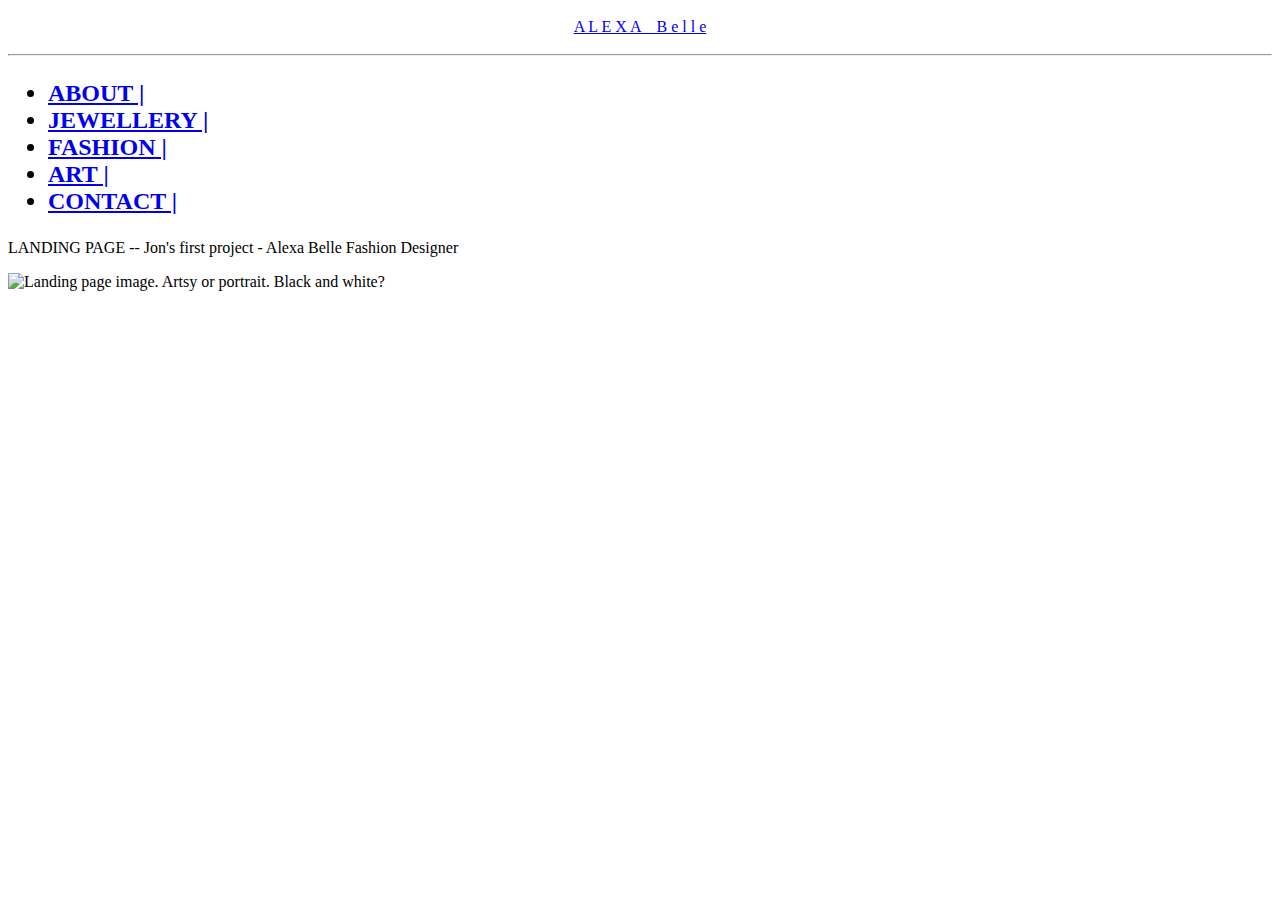
==== index.html @ 7157bdaa "Index file added" ====
<!doctype html>
<html class="no-js" lang="">


<head>


  <meta charset="utf-8">

  <meta name="description" content="Jon Lee's first website - fashion designer; Alexa Belle">

  <meta name="viewport" content="width=device-width, initial-scale=1">


  <title>A L E X A  _ B e l l e</title>



  <link rel="manifest" href="site.webmanifest">
  <link rel="apple-touch-icon" href="icon.png">
  <!-- Place favicon.ico in the root directory -->

  <link rel="stylesheet" href="css/normalize.css">
  <link rel="stylesheet" href="css/main.css">

  <meta name="theme-color" content="#fafafa">


  	<!--- Jon's copy paste from blog page title-->

	<meta name="description" content="first website project by Jon Lee - Fashion Designer - Alexa Belle">
	<meta name="keywords" content="web design blog, web dev blog, learning HTML5, fashion, fashion designer, blog, jewellery,
	 jewelry, accessories">

	<style type="text/css">
		#main-header{
			text-align:center;
			background-color: white;
			color:black;
			padding:10px;
		}

		#main-footer{text-align: center;
		 font-size:18px;}
	

		#links{text-align:left;
			background-color: black;
			color:white;
			padding:6px;}
	</style>



</head>

<body>
  <!--[if IE]>
    <p class="browserupgrade">You are using an <strong>outdated</strong> browser. Please <a href="https://browsehappy.com/">upgrade your browser</a> to improve your experience and security.</p>
  <![endif]-->

  <!-- Add your site or application content here -->


    <!-- <MAIN HEADER - CHANGE TO HIGH RES IMAGE TEXT - CREATE NEW FONT NOT H1-->

<header id="main-header">
	<a href=index.html>
	A L E X A _ B e l l e 
</a>



</header>

	<!-- LINKS BAR, ADD DROPDOWN BURGER MENUS? -->
<hr/>

	<header>

		<h2>
		<nav>
		  <ul id="pagelinks">
		  <li> <a href="about.html">ABOUT |</a></li>
		  <li> <a href="jewellery.html">JEWELLERY |</a></li>
		  <li> <a href="fashion.html">FASHION |</a></li>
		  <li> <a href="art.html">ART |</a></li>
		  <li> <a href="contact.html">CONTACT |</a></li>
		  </ul>
		  </nav>

		</h2>
		</header>


  <p> LANDING PAGE --
	  
	Jon's first project - Alexa Belle Fashion Designer</p>



  <img src="img/il_340x270.2262216112_8s53.jpg" alt="Landing page image. Artsy or portrait. Black and white?" width="300">


  <script src="js/vendor/modernizr-3.8.0.min.js"></script>
  <script src="https://code.jquery.com/jquery-3.4.1.min.js" integrity="sha256-CSXorXvZcTkaix6Yvo6HppcZGetbYMGWSFlBw8HfCJo=" crossorigin="anonymous"></script>
  <script>window.jQuery || document.write('<script src="js/vendor/jquery-3.4.1.min.js"><\/script>')</script>
  <script src="js/plugins.js"></script>
  <script src="js/main.js"></script>


 




  <!-- Google Analytics: change UA-XXXXX-Y to be your site's ID. -->
  <script>
    window.ga = function () { ga.q.push(arguments) }; ga.q = []; ga.l = +new Date;
    ga('create', 'UA-XXXXX-Y', 'auto'); ga('set','transport','beacon'); ga('send', 'pageview')
  </script>
  <script src="https://www.google-analytics.com/analytics.js" async></script>
</body>

</html>
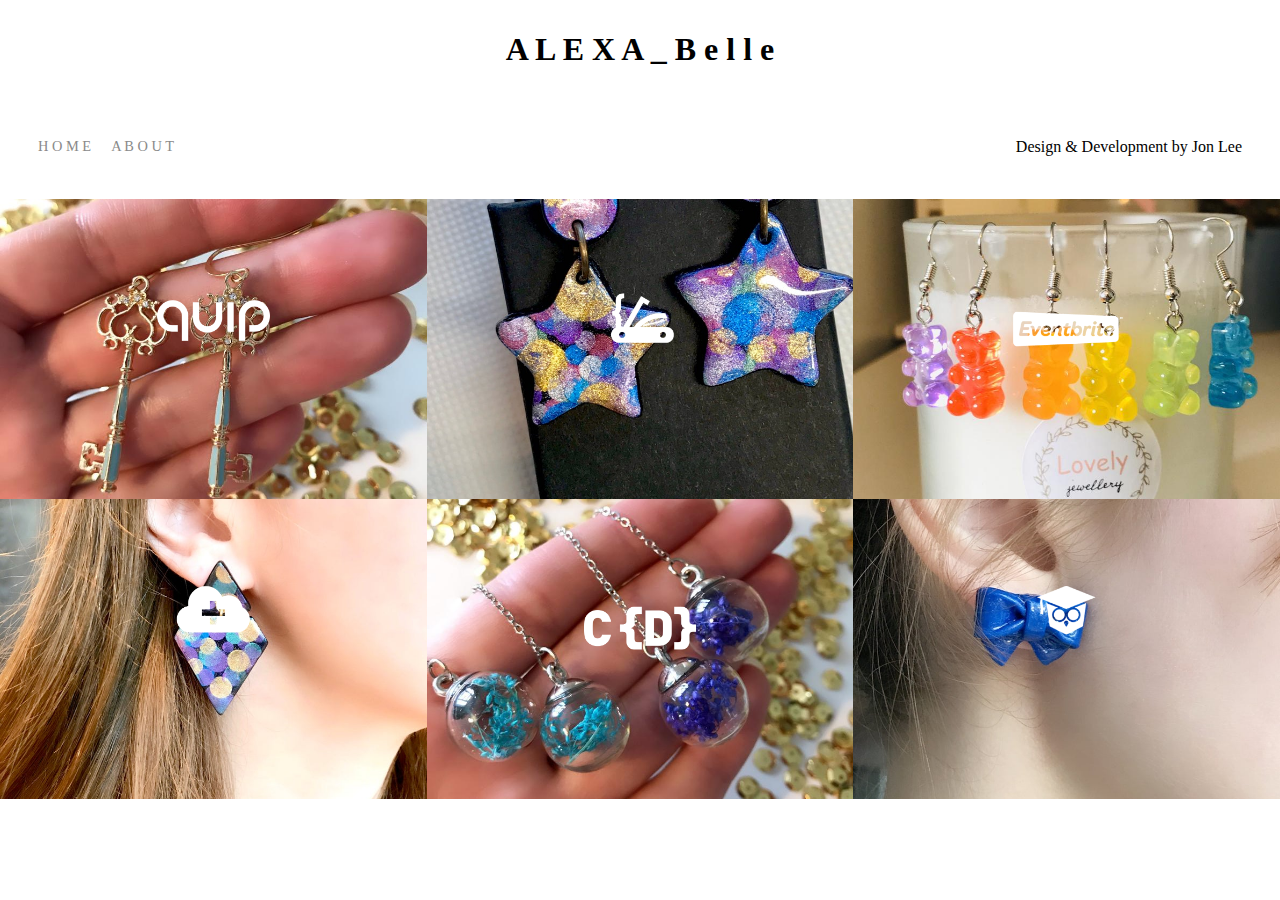
==== commit de7ab2c6: "Adding base template for portfolio site" ====
--- a/index.html
+++ b/index.html
@@ -1,125 +1,151 @@
-<!doctype html>
-<html class="no-js" lang="">
-
+<!DOCTYPE html>
+<html>
 
 <head>
+		<meta charset="utf-8"/>
+		<title> A L E X A _ Belle</title>
 
-
-  <meta charset="utf-8">
-
-  <meta name="description" content="Jon Lee's first website - fashion designer; Alexa Belle">
-
-  <meta name="viewport" content="width=device-width, initial-scale=1">
-
-
-  <title>A L E X A  _ B e l l e</title>
-
-
-
-  <link rel="manifest" href="site.webmanifest">
-  <link rel="apple-touch-icon" href="icon.png">
-  <!-- Place favicon.ico in the root directory -->
-
-  <link rel="stylesheet" href="css/normalize.css">
-  <link rel="stylesheet" href="css/main.css">
-
-  <meta name="theme-color" content="#fafafa">
-
-
-  	<!--- Jon's copy paste from blog page title-->
+		<link rel="stylesheet" href="styles.css">
 
 	<meta name="description" content="first website project by Jon Lee - Fashion Designer - Alexa Belle">
-	<meta name="keywords" content="web design blog, web dev blog, learning HTML5, fashion, fashion designer, blog, jewellery,
-	 jewelry, accessories">
-
-	<style type="text/css">
-		#main-header{
-			text-align:center;
-			background-color: white;
-			color:black;
-			padding:10px;
-		}
-
-		#main-footer{text-align: center;
-		 font-size:18px;}
-	
-
-		#links{text-align:left;
-			background-color: black;
-			color:white;
-			padding:6px;}
-	</style>
-
-
+	<meta name="keywords" content="web design blog, web dev blog, learning HTML5, fashion, fashion designer, blog, jewellery, jewelry, accessories, cute jewellery, personalised jewellery, jewelry">
 
 </head>
 
+
 <body>
-  <!--[if IE]>
-    <p class="browserupgrade">You are using an <strong>outdated</strong> browser. Please <a href="https://browsehappy.com/">upgrade your browser</a> to improve your experience and security.</p>
-  <![endif]-->
 
-  <!-- Add your site or application content here -->
+	<header id="main-header">
 
-
-    <!-- <MAIN HEADER - CHANGE TO HIGH RES IMAGE TEXT - CREATE NEW FONT NOT H1-->
-
-<header id="main-header">
-	<a href=index.html>
-	A L E X A _ B e l l e 
-</a>
-
-
+		<h1>A L E X A _ B e l l e </h1>
 
 </header>
 
-	<!-- LINKS BAR, ADD DROPDOWN BURGER MENUS? -->
-<hr/>
+	<div class="container">
+		<div class="nav-wrapper">
+			<div class="left-side">
+				<div class="nav-link-wrapper">
+					<a href="index.html"> H O M E </a>
+				</div>
 
-	<header>
+				<div class="nav-link-wrapper">
+					<a href="about.html"> A B O U T</a>
+				</div>
+			</div>
+		
 
-		<h2>
-		<nav>
-		  <ul id="pagelinks">
-		  <li> <a href="about.html">ABOUT |</a></li>
-		  <li> <a href="jewellery.html">JEWELLERY |</a></li>
-		  <li> <a href="fashion.html">FASHION |</a></li>
-		  <li> <a href="art.html">ART |</a></li>
-		  <li> <a href="contact.html">CONTACT |</a></li>
-		  </ul>
-		  </nav>
+			<div class="right-side">
+				<div class="brand">
+					Design & Development by Jon Lee
+				</div>
+			</div>
+		</div>
+		
 
-		</h2>
-		</header>
+<!-- Content wrapper class is everything below the navigation/links bar -->
 
 
-  <p> LANDING PAGE --
-	  
-	Jon's first project - Alexa Belle Fashion Designer</p>
+<div class="content-wrapper">
+	<div class="portfolio-items-wrapper">
 
 
+		<!-- Cute Little Helpers -->
+	  <div class="portfolio-item-wrapper">
+		<div class="portfolio-img-background" style="background-image:url(images/portfolio1.jpg)"></div>
+		<div class="img-text-wrapper">
+		  <div class="logo-wrapper">
+			<img src="images/logos/quip.png" alt="">
+		  </div>
 
-  <img src="img/il_340x270.2262216112_8s53.jpg" alt="Landing page image. Artsy or portrait. Black and white?" width="300">
+		  <div class="subtitle">Cute little helpers to decorate your workspace</div>
+		</div>
+	  </div>
+
+	  <!-- Jewellery -->
+	  <div class="portfolio-item-wrapper">
+		<div class="portfolio-img-background" style="background-image:url(images/portfolio2.jpg)"></div>
+		<div class="img-text-wrapper">
+		  <div class="logo-wrapper">
+			<img src="images/logos/devcamp.png" alt="">
+		  </div>
+
+		  <div class="subtitle">Lovely Jewellery - Stand out from the crowd</div>
+		</div>
+	  </div>
+
+	  <!-- Art & Painting -->
+	  <div class="portfolio-item-wrapper">
+		<div class="portfolio-img-background" style="background-image:url(images/portfolio3.jpg)"></div>
+		<div class="img-text-wrapper">
+		  <div class="logo-wrapper">
+			<img src="images/logos/eventbrite.png" alt="">
+		  </div>
+
+		  <div class="subtitle">Art and Painting showcase</div>
+		</div>
+	  </div>
+
+	  <!-- Commissioned & Personalised Pieces-->
+	  <div class="portfolio-item-wrapper">
+		<div class="portfolio-img-background" style="background-image:url(images/portfolio4.jpg)"></div>
+		<div class="img-text-wrapper">
+		  <div class="logo-wrapper">
+			<img src="images/logos/shop-hacker.png" alt="">
+		  </div>
+
+		  <div class="subtitle">Extra special personalised pieces designed and crafted to suit you personally</div>
+		</div>
+	  </div>
+
+	  <!-- Fashion & Clothing -->
+	  <div class="portfolio-item-wrapper">
+		<div class="portfolio-img-background" style="background-image:url(images/portfolio5.jpg)"></div>
+		<div class="img-text-wrapper">
+		  <div class="logo-wrapper">
+			<img src="images/logos/crondose.png" alt="">
+		  </div>
+
+		  <div class="subtitle">Fashion and Clothing</div>
+		</div>
+	  </div>
+
+	  <!-- Sales - Your own pieces to love and cherish -->
+	  <div class="portfolio-item-wrapper">
+		<div class="portfolio-img-background" style="background-image:url(images/portfolio6.jpg)"></div>
+		<div class="img-text-wrapper">
+		  <div class="logo-wrapper">
+			<img src="images/logos/dailysmarty.png" alt="">
+		  </div>
+
+		  <div class="subtitle">You can completely own and keep lovingly crafted pieces from A L E X A _ Belle</div>
+		</div>
+	  </div>
 
 
-  <script src="js/vendor/modernizr-3.8.0.min.js"></script>
-  <script src="https://code.jquery.com/jquery-3.4.1.min.js" integrity="sha256-CSXorXvZcTkaix6Yvo6HppcZGetbYMGWSFlBw8HfCJo=" crossorigin="anonymous"></script>
-  <script>window.jQuery || document.write('<script src="js/vendor/jquery-3.4.1.min.js"><\/script>')</script>
-  <script src="js/plugins.js"></script>
-  <script src="js/main.js"></script>
+	</div>
+  </div>
+</div>
+
+</body>
 
 
- 
+<!-- JavaScript scripts to run blackout properly -->
 
+<script>
+const portfolioItems = document.querySelectorAll('.portfolio-item-wrapper');
 
+portfolioItems.forEach(portfolioItem => {
+  portfolioItem.addEventListener('mouseover', () => {
+	console.log(portfolioItem.childNodes[1].classList)
+	portfolioItem.childNodes[1].classList.add('image-blur');
+  });
 
+  portfolioItem.addEventListener('mouseout', () => {
+	console.log(portfolioItem.childNodes[1].classList)
+	portfolioItem.childNodes[1].classList.remove('image-blur');
+  });
+});
 
-  <!-- Google Analytics: change UA-XXXXX-Y to be your site's ID. -->
-  <script>
-    window.ga = function () { ga.q.push(arguments) }; ga.q = []; ga.l = +new Date;
-    ga('create', 'UA-XXXXX-Y', 'auto'); ga('set','transport','beacon'); ga('send', 'pageview')
-  </script>
-  <script src="https://www.google-analytics.com/analytics.js" async></script>
-</body>
+</script>
 
-</html>
+</html>--- a/styles.css
+++ b/styles.css
@@ -0,0 +1,152 @@
+/* Master Styles */
+
+body {
+    margin: 0px;
+    /* font-family: DEFINE FONT FAMILY */
+}
+
+#main-header{
+    text-align:center;
+    background-color: white;
+    color:black;
+    padding:10px;
+}
+
+
+.container {
+    display: grid;
+    grid-template-columns: 1fr;
+}
+
+
+/* NAVigation at top(LINKS Home/About) */
+
+.nav-wrapper {
+    display: flex;
+    justify-content: space-between;
+    padding: 38px;
+}
+
+.left-side {
+    display: flex;
+}
+
+.nav-wrapper > .left-side > div {
+    margin-right: 20px;
+    font-size: 0.9rem;
+    text-transform: uppercase;
+}
+
+.nav-link-wrapper {
+    height: 22px;
+    border-bottom: 1px solid transparent;
+    transition: border-bottom 0.5s;
+}
+
+.nav-link-wrapper a {
+    color: #8a8a8a;
+    text-decoration: none;
+    transition: color 0.5s;
+}
+
+.nav-link-wrapper:hover {
+    border-bottom: 1px solid black;
+}
+
+.nav-link-wrapper a:hover {
+    color: black;
+}
+
+   
+  .active-nav-link {
+    border-bottom: 1px solid black;
+  }
+  
+  .active-nav-link a {
+    color: black !important;
+  }
+    
+
+/* Portfolio Styles CSS below */
+
+.portfolio-items-wrapper {
+    display: grid;
+    grid-template-columns: 1fr 1fr 1fr;
+}
+
+.portfolio-item-wrapper {
+    position: relative;
+}
+
+.portfolio-img-background {
+    height: 300px;
+    width: 100%;
+    background-size: cover;
+    background-position: center;
+    background-repeat: no-repeat;
+}
+
+
+
+/* this positions text wrapper over the flex box. absolute must be put on top of relative box */
+.img-text-wrapper {
+    position: absolute;
+    top: 0;
+    display: flex;
+    flex-direction: column;
+    justify-content: center;
+    align-items: center;
+    height: 100%;
+    text-align: center;
+    padding-left: 100px;
+    padding-right: 100px;
+  }
+
+
+/* starting stage for the wrapper text subtitle */
+
+  .img-text-wrapper .subtitle {
+    transition: 1s;
+    color: transparent;
+  }
+  
+
+  /* Darkening transition of the image when hover over */
+
+  .image-blur {
+    transition: 1s;
+    filter: brightness(10%);
+  }
+  
+
+  /* subtitle text on the hover-over of the images. Hover part means only adds this class once hovering. Be specific with selector later */
+
+  .img-text-wrapper:hover .subtitle {
+    color: lightseagreen;
+    font-weight: 600;
+  }
+  
+
+  /* logo wrapper are the icons on top of each picture */
+
+  .logo-wrapper img {
+    width: 50%;
+    margin-bottom: 20px;
+  }
+  
+  .two-column-wrapper {
+    display: grid;
+    grid-template-columns: 1fr 1fr;
+  }
+  
+  .profile-image-wrapper img {
+    width: 100%;
+  }
+  
+  .profile-content-wrapper {
+    padding: 30px;
+  }
+  
+  .profile-content-wrapper h1 {
+    color: lightseagreen;
+  }
